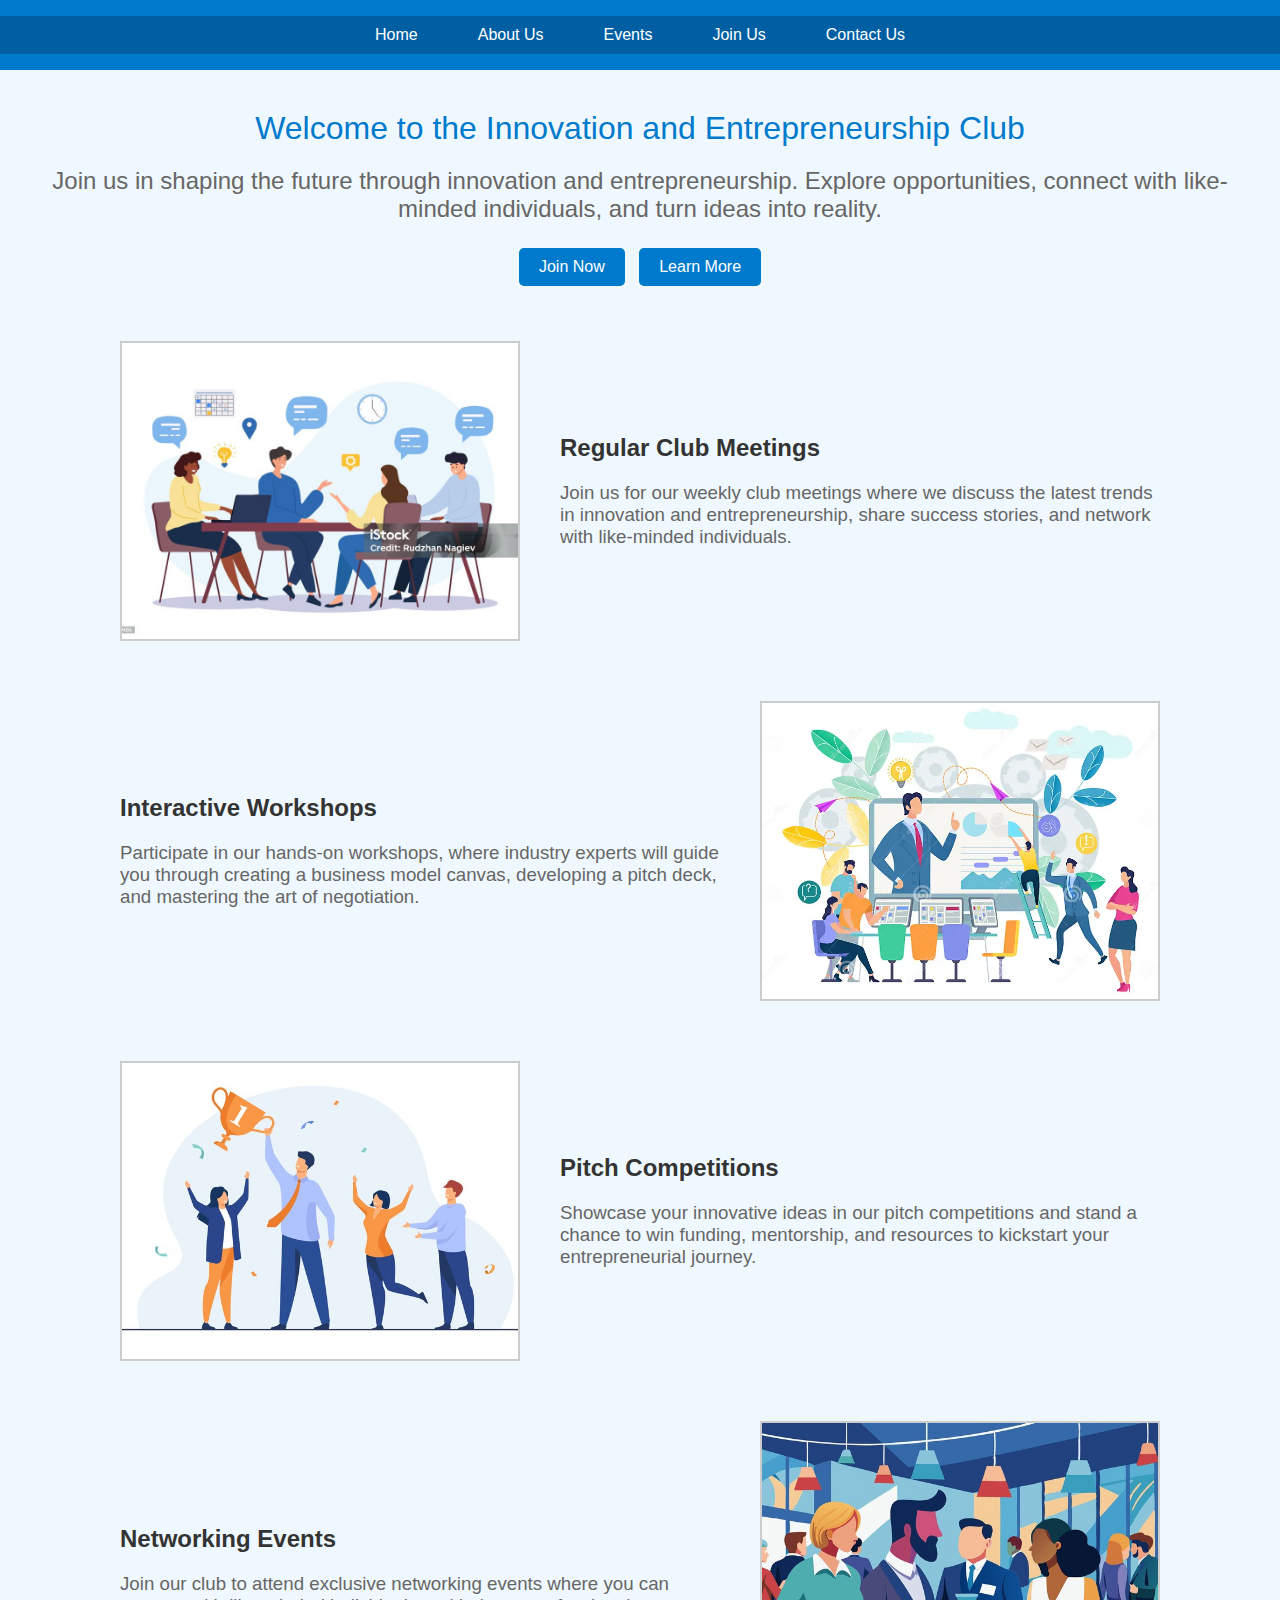
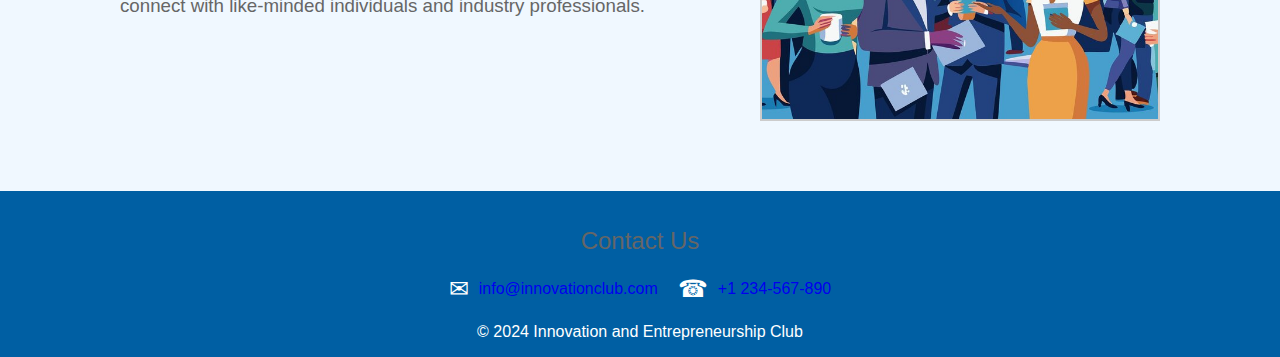
==== index.html @ 5a9be683 "Add files via upload" ====
<!DOCTYPE html>
<html lang="en">
<head>
    <meta charset="UTF-8">
    <meta name="viewport" content="width=device-width, initial-scale=1.0">
    <title>Innovation and Entrepreneurship Club</title>
    <link rel="stylesheet" href="styles.css">
    <link rel="icon" href="favicon.ico"> <!-- Add a favicon -->
</head>
<body>
    <header>
        <nav>
            <ul class="navbar">
                <li><a href="#" aria-label="Home">Home</a></li>
                <li><a href="#" aria-label="About Us">About Us</a></li>
                <li><a href="#" aria-label="Events">Events</a></li>
                <li><a href="#" aria-label="Join Us">Join Us</a></li>
                <li><a href="#" aria-label="Contact Us">Contact Us</a></li>
            </ul>
        </nav>
    </header>
    <main>
        <h1>Welcome to the Innovation and Entrepreneurship Club</h1>
        <h2>Join us in shaping the future through innovation and entrepreneurship. Explore opportunities, connect with like-minded individuals, and turn ideas into reality.</h2>
        <div class="buttons">
            <a href="#" class="button" aria-label="Join Now">Join Now</a>
            <a href="#" class="button" aria-label="Learn More">Learn More</a>
        </div>
        <section id="club-info"> <!-- Add a section element for better semantics -->
            <div class="content-row">
                <div class="image-box meeting" aria-hidden="true"></div>
                <div class="text-box">
                    <h2 class="bold">Regular Club Meetings</h2>
                    <h3>Join us for our weekly club meetings where we discuss the latest trends in innovation and entrepreneurship, share success stories, and network with like-minded individuals.</h3>
                </div>
            </div>
            <div class="content-row">
                <div class="image-box workshop" aria-hidden="true"></div>
                <div class="text-box">
                    <h2 class="bold">Interactive Workshops</h2>
                    <h3>Participate in our hands-on workshops, where industry experts will guide you through creating a business model canvas, developing a pitch deck, and mastering the art of negotiation.</h3>
                </div>
            </div>
            <div class="content-row">
                <div class="image-box pitch" aria-hidden="true"></div>
                <div class="text-box">
                    <h2 class="bold">Pitch Competitions</h2>
                    <h3>Showcase your innovative ideas in our pitch competitions and stand a chance to win funding, mentorship, and resources to kickstart your entrepreneurial journey.</h3>
                </div>
            </div>
            <div class="content-row">
                <div class="image-box networking" aria-hidden="true"></div>
                <div class="text-box">
                    <h2 class="bold">Networking Events</h2>
                    <h3>Join our club to attend exclusive networking events where you can connect with like-minded individuals and industry professionals.</h3>
                </div>
            </div>
        </section>
    </main>
    <footer>
        <div class="contact-us">
            <h2>Contact Us</h2>
            <div class="contact-info">
                <div class="contact-item">
                    <span class="icon" aria-hidden="true">&#9993;</span>
                    <a href="mailto:info@innovationclub.com" aria-label="Email Us">info@innovationclub.com</a>
                </div>
                <div class="contact-item">
                    <span class="icon" aria-hidden="true">&#9742;</span>
                    <a href="tel:+1234567890" aria-label="Call Us">+1 234-567-890</a>
                </div>
            </div>
        </div>
        <p>&copy; 2024 Innovation and Entrepreneurship Club</p>
    </footer>
    <script src="script.js" defer></script> <!-- Add a script tag for JavaScript -->
</body>
</html>
---- styles.css ----
/* Global styles */

* {
    box-sizing: border-box;
    margin: 0;
    padding: 0;
}

body {
    font-family: Arial, sans-serif;
    background-color: #f0f8ff;
    color: #333;
}

a {
    text-decoration: none;
}

a:hover {
    text-decoration: underline;
}

h1, h2, h3 {
    font-weight: normal;
}

h1 {
    margin: 20px 50px;
    color: #007acc;
}

h2 {
    margin: 10px 0 20px;
    color: #666;
}

h2.bold {
    font-weight: bold;
    color: #333;
}

h3 {
    margin: 10px 0;
    color: #666;
}

/* Header styles */

header {
    background-color: #007acc;
    color: #fff;
    text-align: center;
    padding: 1em 0;
}

.navbar {
    list-style: none;
    padding: 0;
    margin: 0;
    display: flex;
    justify-content: center;
    background-color: #005fa3;
}

.navbar li {
    margin: 0 10px;
}

.navbar li a {
    color: white;
    padding: 10px 20px;
    display: block;
}

.navbar li a:hover {
    background-color: #007acc;
}

/* Main content styles */

main {
    padding: 20px;
    text-align: center;
}

.buttons {
    margin: 20px 0;
}

.button {
    display: inline-block;
    padding: 10px 20px;
    margin: 5px;
    background-color: #007acc;
    color: white;
    border-radius: 5px;
    transition: background-color 0.3s;
}

.button:hover {
    background-color: #005fa3;
}

.content-row {
    display: flex;
    justify-content: center;
    align-items: center;
    margin: 40px 0;
    flex-wrap: wrap;
}

/* Add class to content-row to reverse order on even rows */

.content-row:nth-child(even) {
    flex-direction: row-reverse;
}

.image-box {
    width: 400px;
    height: 300px;
    background-color: #e0e0e0;
    margin: 10px 20px;
    border: 2px solid #ccc;
    background-size: cover;
    background-position: center;
}

.image-box.meeting {
    background-image: url('img1.jpg');
}

.image-box.workshop {
    background-image: url('img2.jpg');
}

.image-box.pitch {
    background-image: url('img3.jpg');
}

.image-box.networking {
    background-image: url('img4.jpg');
}

.text-box {
    text-align: left;
    max-width: 600px;
    margin: 10px 20px;
}

/* Footer styles */

footer {
    background-color: #005fa3;
    color: #fff;
    text-align: center;
    padding: 1em 0;
}

.contact-us {
    margin: 20px 0;
    color: #fff;
}

.contact-info {
    display: flex;
    justify-content: center;
    gap: 20px;
}

.contact-item {
    display: flex;
    align-items: center;
    gap: 10px;
}

.icon {
    font-size: 1.5em;
}

/* Responsive styles */

@media (max-width: 768px) {
    .navbar {
        flex-direction: column;
    }
    .content-row {
        flex-direction: column;
    }
    .text-box, .image-box {
        max-width: 100%;
        margin: 10px auto;
    }
    .contact-info {
        flex-direction: column;
        align-items: center;
    }
}
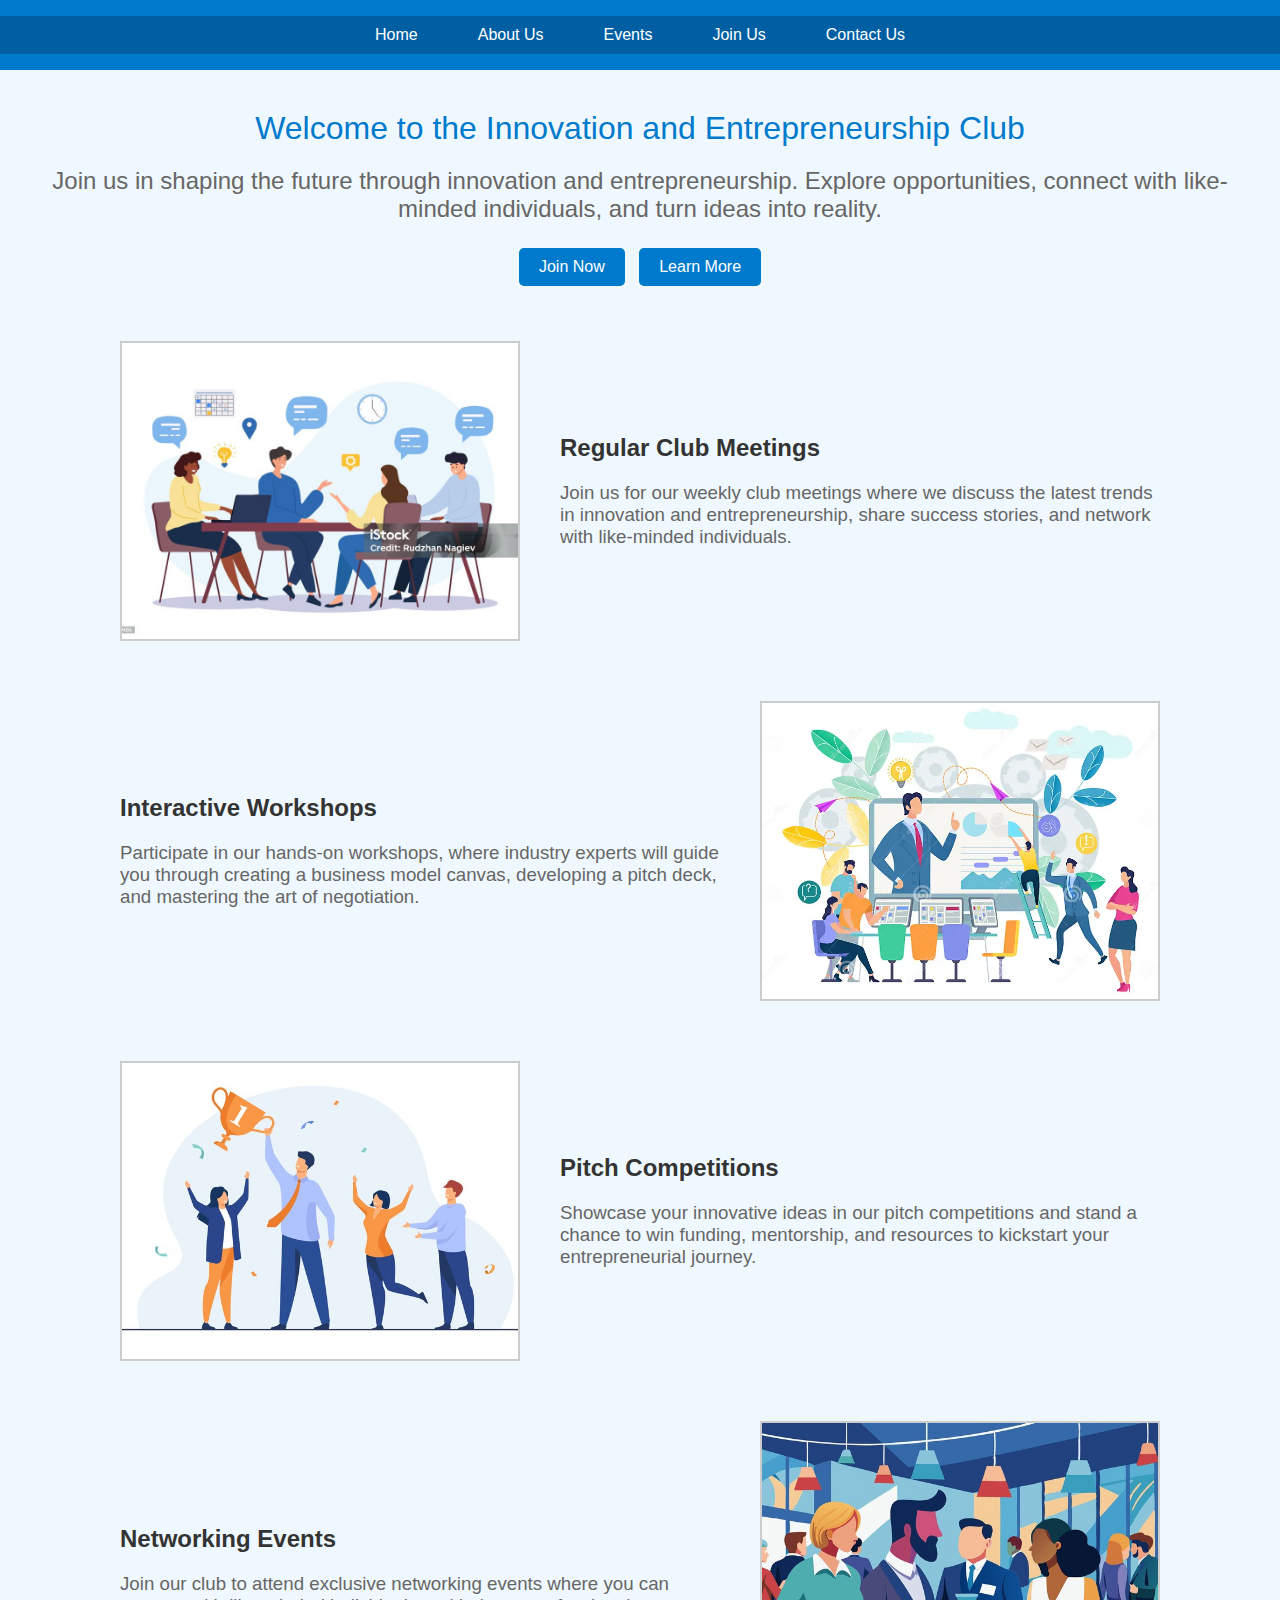
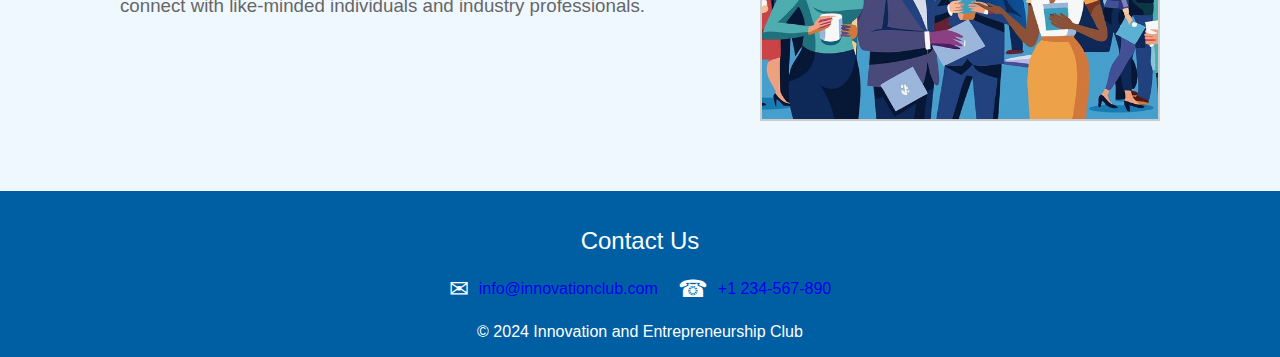
==== commit e637afd5: "Update index.html" ====
--- a/index.html
+++ b/index.html
@@ -59,7 +59,7 @@
     </main>
     <footer>
         <div class="contact-us">
-            <h2>Contact Us</h2>
+            <h2 style="color:white">Contact Us</h2>
             <div class="contact-info">
                 <div class="contact-item">
                     <span class="icon" aria-hidden="true">&#9993;</span>
@@ -75,4 +75,4 @@
     </footer>
     <script src="script.js" defer></script> <!-- Add a script tag for JavaScript -->
 </body>
-</html>+</html>
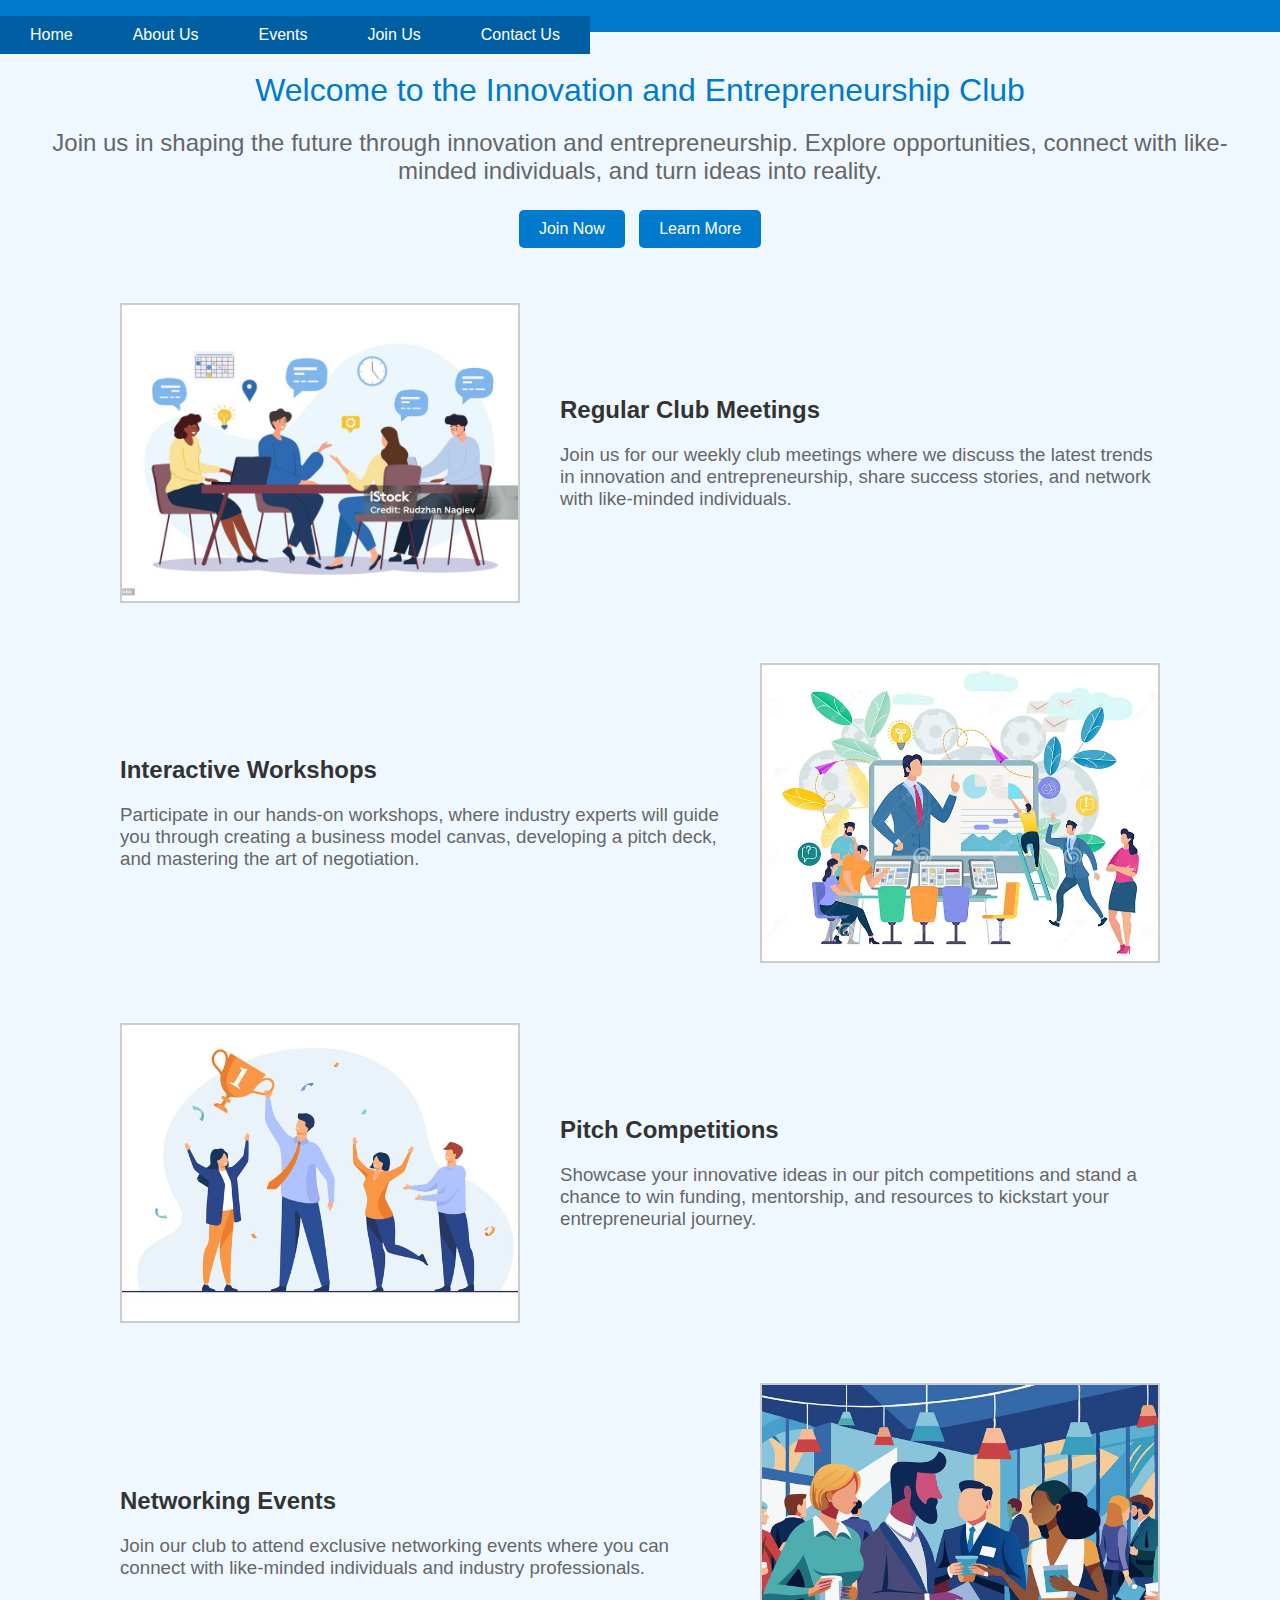
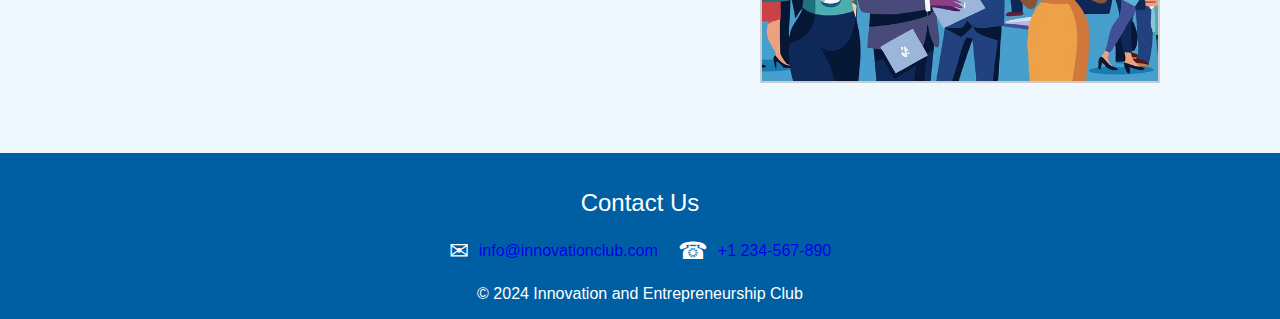
==== commit 97a9e887: "Update index.html" ====
--- a/index.html
+++ b/index.html
@@ -9,13 +9,13 @@
 </head>
 <body>
     <header>
-        <nav>
+        <nav style="position:fixed;">
             <ul class="navbar">
                 <li><a href="#" aria-label="Home">Home</a></li>
                 <li><a href="#" aria-label="About Us">About Us</a></li>
                 <li><a href="#" aria-label="Events">Events</a></li>
-                <li><a href="#" aria-label="Join Us">Join Us</a></li>
-                <li><a href="#" aria-label="Contact Us">Contact Us</a></li>
+                <li><a href="contact.html" aria-label="Join Us">Join Us</a></li>
+                <li><a href="contact.html" aria-label="Contact Us">Contact Us</a></li>
             </ul>
         </nav>
     </header>
@@ -23,7 +23,7 @@
         <h1>Welcome to the Innovation and Entrepreneurship Club</h1>
         <h2>Join us in shaping the future through innovation and entrepreneurship. Explore opportunities, connect with like-minded individuals, and turn ideas into reality.</h2>
         <div class="buttons">
-            <a href="#" class="button" aria-label="Join Now">Join Now</a>
+            <a href="contact.html" class="button" aria-label="Join Now">Join Now</a>
             <a href="#" class="button" aria-label="Learn More">Learn More</a>
         </div>
         <section id="club-info"> <!-- Add a section element for better semantics -->
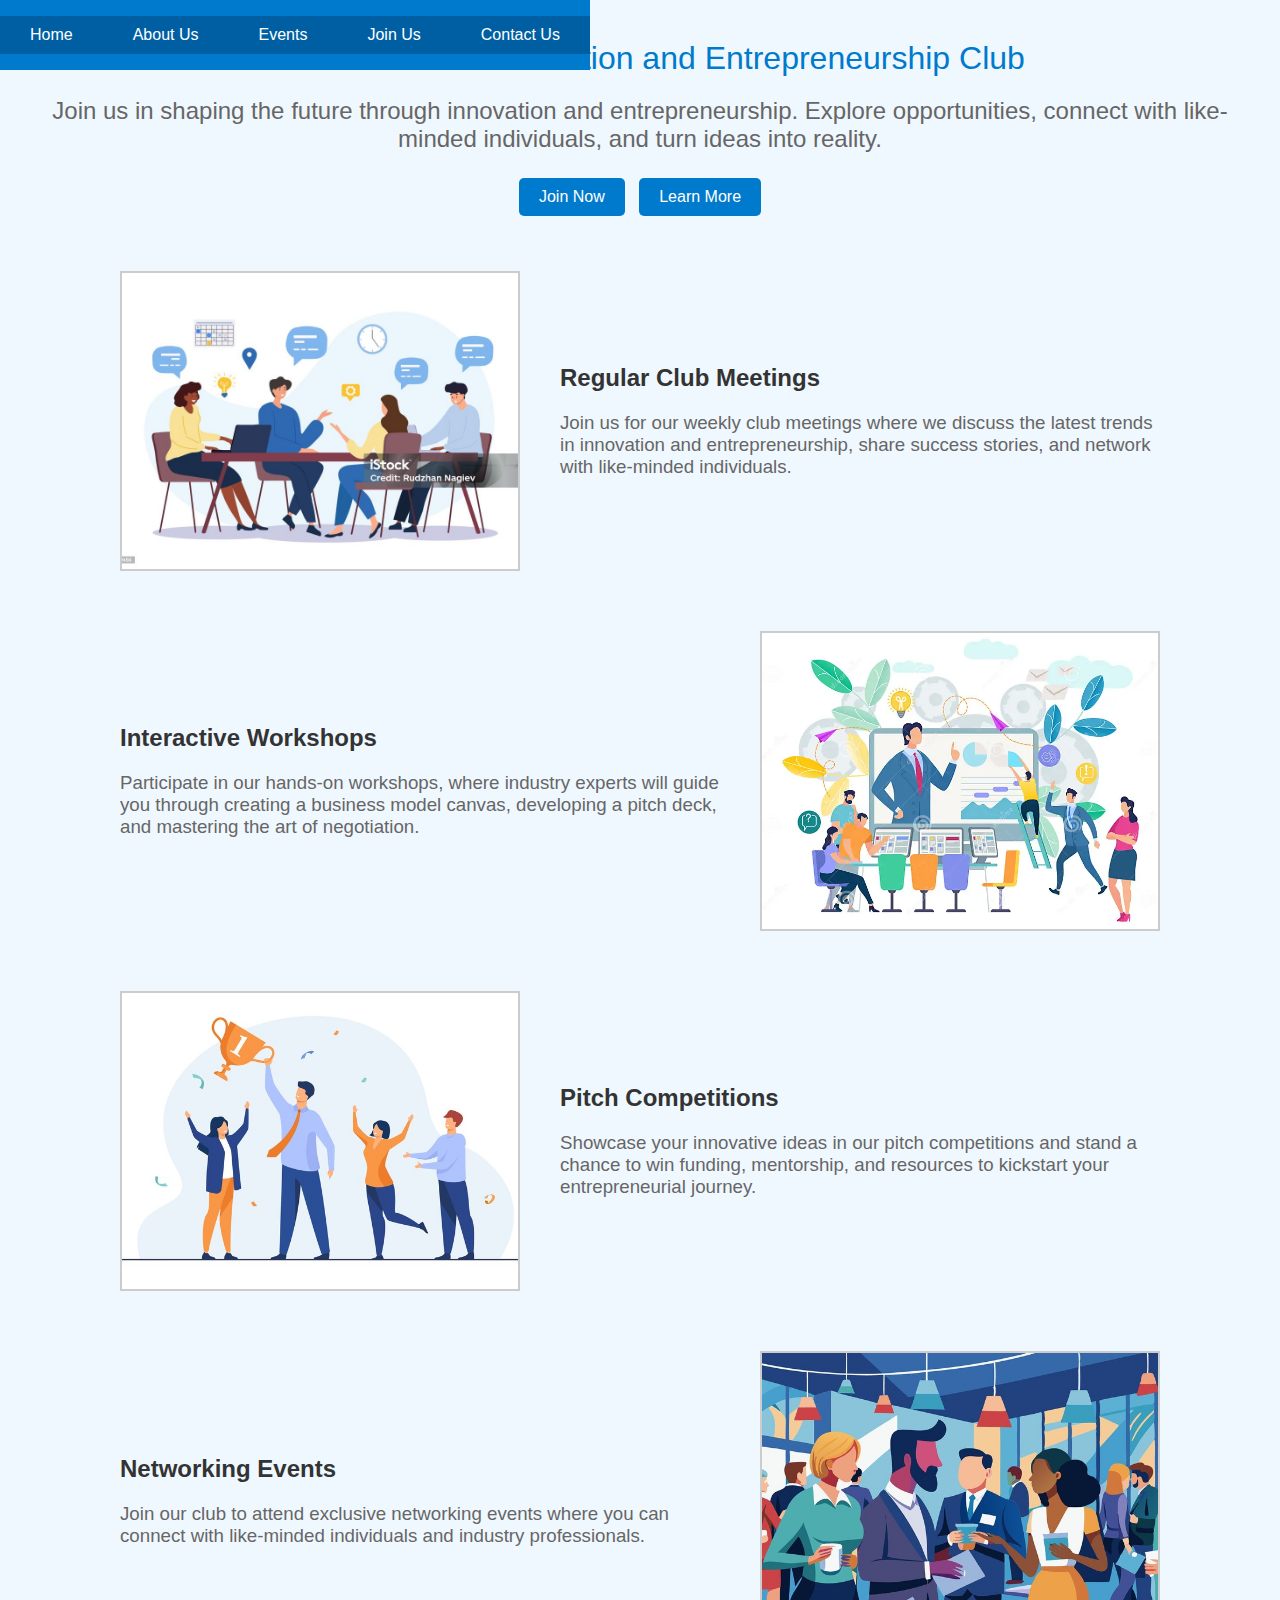
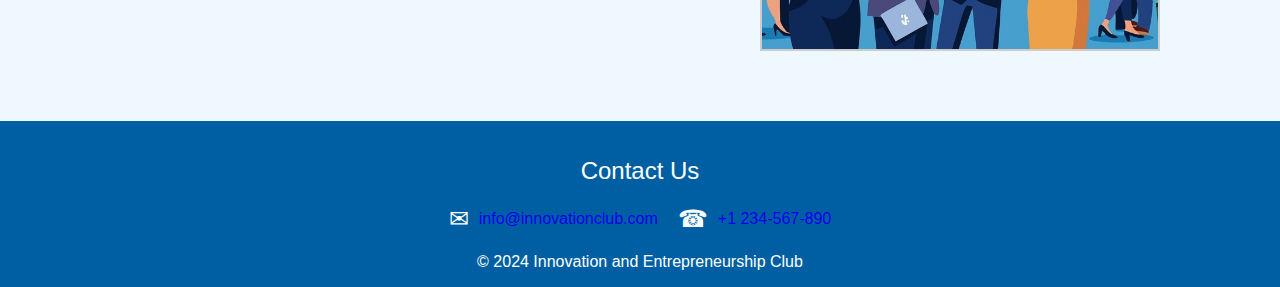
==== commit 42ea41e3: "Update index.html" ====
--- a/index.html
+++ b/index.html
@@ -8,8 +8,8 @@
     <link rel="icon" href="favicon.ico"> <!-- Add a favicon -->
 </head>
 <body>
-    <header>
-        <nav style="position:fixed;">
+    <header style="position:fixed;">
+        <nav>
             <ul class="navbar">
                 <li><a href="#" aria-label="Home">Home</a></li>
                 <li><a href="#" aria-label="About Us">About Us</a></li>
